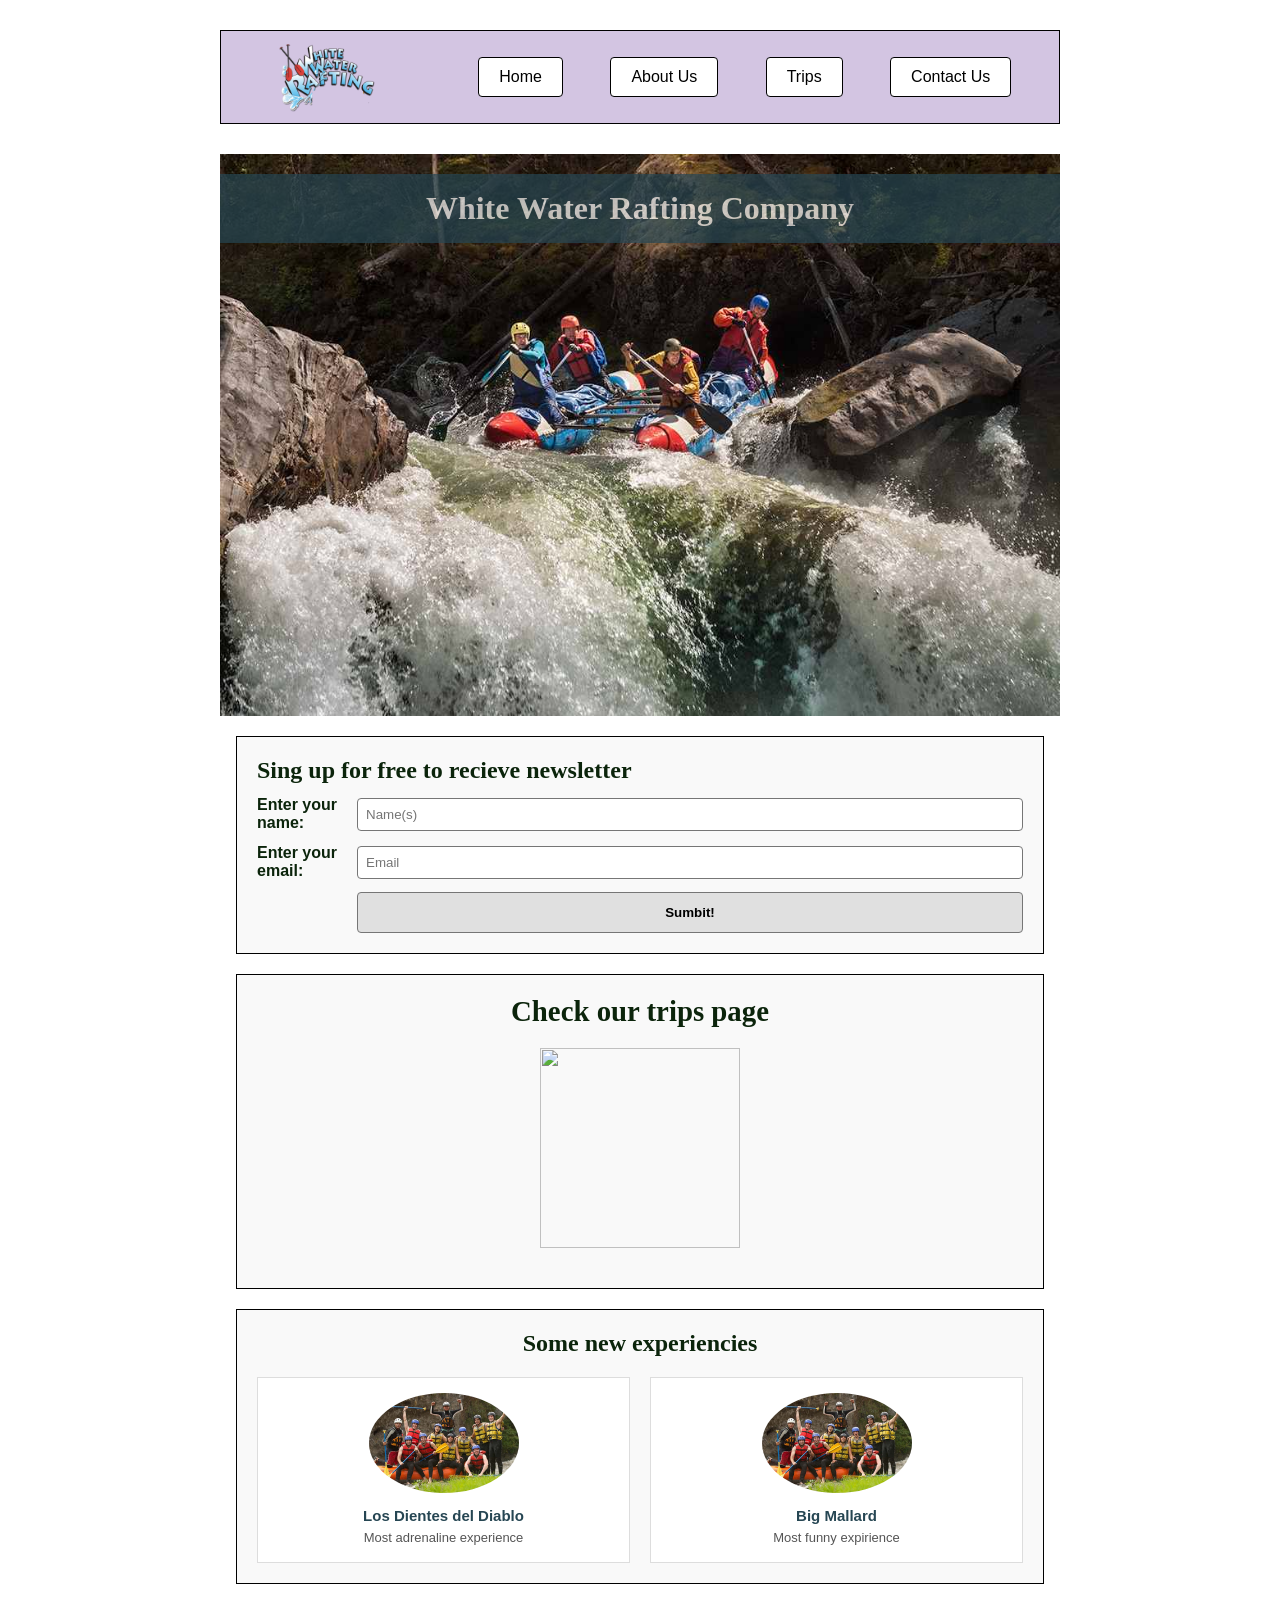
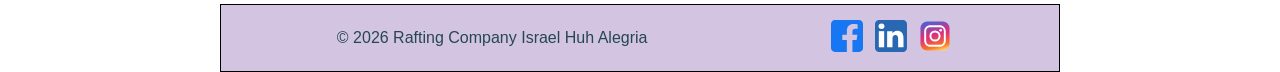
==== wwr/index.html @ a1c2dd7b "Advance#1" ====
<!DOCTYPE html>

<html lang="en">

    <head>
        <meta charset="UTF-8">
        <meta name="viewport" content="width=device-width, initial-scale=1.0">
        <title>Home White Water Rafting Company</title>
        <meta name="description"
        content="This is the home page of the White Water Rafting site">
        <meta name="author" content="Israel Huh Alegria">
        <link rel="stylesheet" href="styles/rafting.css">
    </head>

    <header class="main-header">
        <img src="images/z-wwr-oars.png" alt="Company-logo" class="header-logo">
        <nav class="menu">
            <a href="index.html" class="menu-item">Home</a>
            <a href="about.html" class="menu-item">About Us</a>
            <a href="trips.html" class="menu-item">Trips</a>
            <a href="contact.html" class="menu-item">Contact Us</a>
        </nav>
    </header>

    <main>
        <div class="hero">
            <img src="images/rafting41_1024.jpg" alt="Rafting background hero banner">
            <h1>White Water Rafting Company</h1>
        </div>

        <section class="newsletter-container">
        <div class="form-box">
            <form action="">
                <h2>Sing up for free to recieve newsletter</h2>
                <div class="form-group">
                    <label for="name">Enter your name:</label>
                    <input type="text" id="name" name="name" placeholder="Name(s)" required>
                </div>
                <div class="form-group">
                    <label for="email">Enter your email:</label>
                    <input type="email" name="email" id="email" placeholder="Email" required>
                </div>

                <button type="submit" class="submit-btn">Sumbit!</button>
            </form>
        </div>
        </section>

        <section class="call-action">
            <h2>Check our trips page</h2>
            <a href="trips.html"><img src="images/rafting56_600.jpg" alt=""></a>
        </section>

        <section class="content-section">
            <h2>Some new experiencies</h2>
            <div class="content-grid">
                <figure class="content-card">
                    <img src="images/rafting59_600.jpg"
                      alt="">
                    <figcaption>Los Dientes del Diablo<br><span class="title">Most adrenaline experience</span>
                    </figcaption>
                </figure>
                <figure class="content-card">
                    <img src="images/rafting59_600.jpg" alt="">
                    <figcaption>Big Mallard<br><span class="title">Most funny expirience</span>
                    </figcaption>
                </figure>
            </div>
        </section>

    </main>

    <footer>
        <p>&copy; 2026 Rafting Company Israel Huh Alegria</p>
        <nav class="socialmedia">
            <a href="https://facebook.com"><img src="images/facebook-square.svg"
                  alt="Facebook Icon"></a>
            <a href="https://linkedin.com"><img src="images/linkedin-square.svg"
                  alt="Linkedin Icon"></a>
            <a href="https://instagram.com"><img src="images/instagram-square.svg"
                  alt="Instagram Icon"></a>
        </nav>
    </footer>
</html>
---- wwr/styles/rafting.css ----
:root {
    --primary-color: #0b240b;
    --secondary-color: #f4a261;
    --accent1-color: #264653;
    --accent2-color: #e9c46a;
    --heading-font: "Times New Roman", "Georgia", serif;
    --body-font: Arial, Helvetica, sans-serif;
}

* {
    margin: 0;
    padding: 0;
    box-sizing: border-box;
}

body {
    font-family: var(--body-font);
    color: var(--accent1-color);
}

header,
main,
footer {
    width: 840px;
    margin: 0 auto;
}

.main-header {
    margin: 30px auto;
    border: 1px solid #000000;
    background-color: #d3c5e2;
    display: grid;
    grid-template-columns: 1fr 3fr;
    align-items: center;
}

.header-logo {
    grid-column: 1;
    max-width: 100px;
    margin: 10px auto;
}

.menu {
    display: flex;
    justify-content: space-around;
    align-self: center;
}

.menu-item {
    padding: 10px 20px;
    color: #000000;
    text-decoration: none;
    font-family: Arial, sans-serif;
    border: 1px solid #000000;
    background-color: #ffffff;
    border-radius: 4px;
}

.menu-item:hover {
    background-color: #f0f0f0;
}

h1,
h2 {
    font-family: var(--heading-font);
    color: var(--primary-color);
}

nav,
p,
section,
article {
    margin: 16px;
    padding: 8px;
}

.socialmedia img {
    width: 32px;
    height: 32px;
}

.socialmedia a {
    text-decoration: none;
}

.hero {
    position: relative;
    margin-bottom: 20px;
}

.hero img {
    display: block;
    width: 100%;
    height: auto;
    background-color: var(--secondary-color);
}

.hero h1 {
    position: absolute;
    top: 20px;
    left: 0;
    width: 100%;
    padding: 16px;
    text-align: center;
    opacity: 0.7;
    background-color: var(--accent1-color);
    color: #ffffff;
}

.hero article {
    width: 100%;
    padding: 16px;
    background-color: #00000080;
    margin: 10px auto;
}

.hero article p {
    color: #ffffff;
    margin: 0;
}

.hero article img {
    float: right;
    width: 100px;
    margin: -1rem auto;
}

main section {
    border: 1px solid #000000;
    margin-bottom: 20px;
    padding: 20px;
    background-color: #f9f9f9;
}

.history-content {
    display: grid;
    grid-template-columns: 1fr 1fr 1fr;
    gap: 20px;
    align-items: center;
    margin-top: 15px;
}

.history-content p {
    margin: 0;
    padding: 0;
}

.history-content img {
    width: 100%;
    height: auto;
    border-radius: 4px;
    box-shadow: 2px 2px 10px #0000001a;
}

.adventures-gallery {
    display: grid;
    grid-template-columns: repeat(5, 1fr);
    gap: 15px;
    margin-top: 15px;
}

.adventures-gallery figure {
    margin: 0;
    padding: 10px;
    background-color: #f9f9f9;
    border: 1px solid #dddddd;
    text-align: center;
}

.adventures-gallery img {
    width: 100%;
    height: auto;
    margin-bottom: 8px;
}

.adventures-gallery figcaption {
    font-size: 14px;
    font-family: var(--body-font);
    color: var(--accent1-color);
    font-weight: bold;
}

footer {
    display: flex;
    justify-content: space-around;
    align-items: center;
    padding: 15px 20px;
    border: 1px solid #000000;
    background-color: #d3c5e2;
    margin-top: 20px;
}

footer p {
    margin: 0;
}

.socialmedia {
    display: flex;
    gap: 12px;
    margin: 0;
    padding: 0;
}

.company-info {
    text-align: center;
    border: 1px solid #000000;
    background-color: #f9f9f9;
    margin-bottom: 20px;
    padding: 20px;
}

.company-info h1 {
    position: static;
    background-color: #ffffff00;
    color: var(--primary-color);
    opacity: 1;
    padding: 0;
    margin-bottom: 10px;
}

.company-info p {
    margin: 6px 0;
    padding: 0;
}

.contact-container {
    display: grid;
    grid-template-columns: 1fr 1fr;
    gap: 30px;
    align-items: start;
    background-color: #f9f9f9;
    border: 1px solid #000000;
    padding: 20px;
    margin-bottom: 20px;
}

.map-box iframe {
    width: 100%;
    height: 380px;
    border: 0;
}

.form-box form {
    display: flex;
    flex-direction: column;
    gap: 12px;
}

.form-group {
    display: grid;
    grid-template-columns: 100px 1fr;
    align-items: center;
}

.form-group label {
    font-weight: bold;
}

.form-group input,
.form-group textarea {
    width: 100%;
    padding: 8px;
    border: 1px solid #767676;
    border-radius: 4px;
    font-family: var(--body-font);
}

.radio-group {
    border: none;
    padding: 0;
    margin: 0;
    display: grid;
    grid-template-columns: 100px 1fr;
}

.radio-group legend {
    font-weight: bold;
    grid-column: 1;
}

.radio-group label {
    grid-column: 2;
    display: flex;
    align-items: center;
    gap: 8px;
    margin-bottom: 6px;
    cursor: pointer;
}

.checkbox-group {
    margin-left: 100px;
    display: flex;
    align-items: center;
    gap: 8px;
}

.submit-btn {
    margin-left: 100px;
    padding: 12px;
    background-color: #e0e0e0;
    color: #000000;
    font-weight: bold;
    border: 1px solid #767676;
    border-radius: 4px;
    cursor: pointer;
    text-align: center;
}

.submit-btn:hover {
    background-color: #cccccc;
}

.employee-section {
    border: 1px solid #000000;
    margin-bottom: 20px;
    padding: 20px;
    background-color: #f9f9f9;
}

.employee-section h2 {
    text-align: center;
    margin-bottom: 20px;
}

.employee-grid {
    display: grid;
    grid-template-columns: repeat(3, 1fr);
    gap: 20px;
}

.employee-card {
    margin: 0;
    padding: 15px;
    background-color: #ffffff;
    border: 1px solid #dddddd;
    text-align: center;
}

.employee-card img {
    width: 100%;
    max-width: 150px;
    height: auto;
    border-radius: 50%;
    display: block;
    margin: 0 auto 12px auto;
}

.employee-card figcaption {
    font-size: 15px;
    font-family: var(--body-font);
    color: var(--accent1-color);
    font-weight: bold;
    line-height: 1.4;
}

.employee-card .title {
    font-size: 13px;
    font-weight: normal;
    color: #555555;
}

.newsletter-container {
    display: grid;
    grid-template-columns: 1fr;
    gap: 30px;
    align-items: start;
    background-color: #f9f9f9;
    border: 1px solid #000000;
    padding: 20px;
    margin-bottom: 20px;
    color: var(--primary-color);
}

.call-action {
    text-align: center;
    border: 1px solid #000000;
    background-color: #f9f9f9;
    margin-bottom: 20px;
    padding: 20px;
    font-size: larger;
}

.call-action img {
    margin: 20px;
    height: 200px;
    width: 200px;
}

.call-action img:hover {
    box-shadow: 10px 20px 10px #afaeae;
}

.content-section {
    border: 1px solid #000000;
    margin-bottom: 20px;
    padding: 20px;
    background-color: #f9f9f9;
}

.content-section h2 {
    text-align: center;
    margin-bottom: 20px;
}

.content-grid {
    display: grid;
    grid-template-columns: repeat(2, 1fr);
    gap: 20px;
}

.content-card {
    margin: 0;
    padding: 15px;
    background-color: #ffffff;
    border: 1px solid #dddddd;
    text-align: center;
}

.content-card img {
    width: 100%;
    max-width: 150px;
    height: auto;
    border-radius: 50%;
    display: block;
    margin: 0 auto 12px auto;
}

.content-card figcaption {
    font-size: 15px;
    font-family: var(--body-font);
    color: var(--accent1-color);
    font-weight: bold;
    line-height: 1.4;
}

.content-card .title {
    font-size: 13px;
    font-weight: normal;
    color: #555555;
}

.trips-content {
    border: 1px solid #000000;
    margin-bottom: 20px;
    padding: 20px;
    background-color: #f9f9f9;
}

.trips-content h2 {
    text-align: center;
    margin-bottom: 20px;
}

.trips-content-grid {
    display: grid;
    grid-template-columns: repeat(2, 1fr);
    gap: 20px;
}

.trips-content-card {
    margin: 0;
    padding: 15px;
    background-color: #ffffff;
    border: 1px solid #dddddd;
    text-align: center;
}

.trips-content-card img {
    width: 100%;
    max-width: 150px;
    height: auto;
    border-radius: 50%;
    display: block;
    margin: 0 auto 12px auto;
}

.trips-content-card figcaption {
    font-size: 15px;
    font-family: var(--body-font);
    color: var(--accent1-color);
    font-weight: bold;
    line-height: 1.4;
}

.trips-content-card .title {
    font-size: 13px;
    font-weight: normal;
    color: #555555;
}
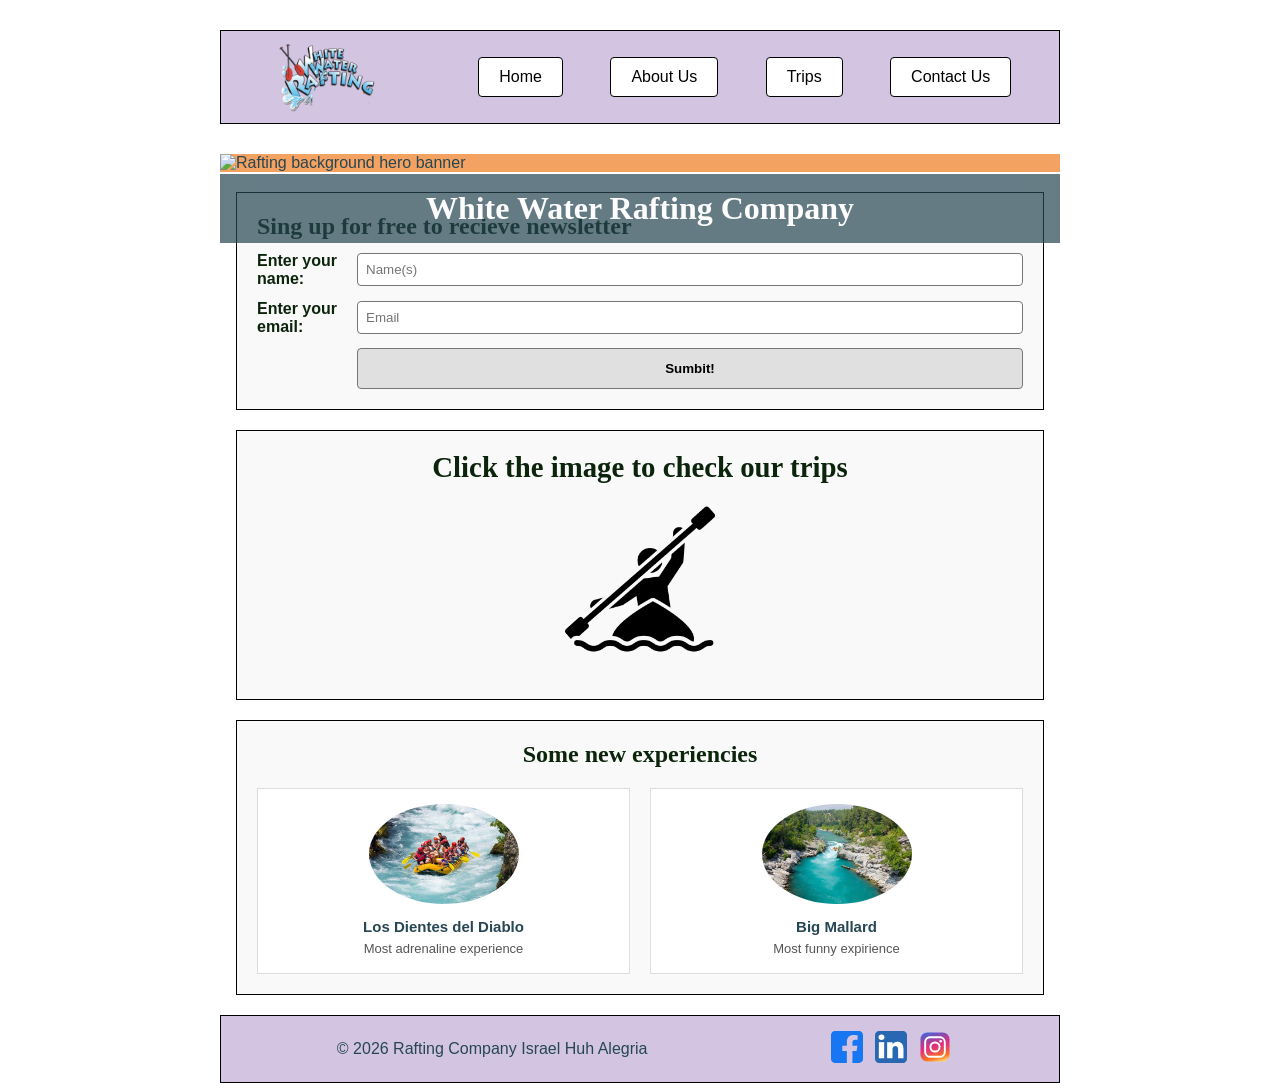
==== commit 28fe80f2: "final#1" ====
--- a/wwr/index.html
+++ b/wwr/index.html
@@ -13,7 +13,7 @@
     </head>
 
     <header class="main-header">
-        <img src="images/z-wwr-oars.png" alt="Company-logo" class="header-logo">
+        <img src="images/logo.png" alt="Company-logo" class="header-logo">
         <nav class="menu">
             <a href="index.html" class="menu-item">Home</a>
             <a href="about.html" class="menu-item">About Us</a>
@@ -24,7 +24,7 @@
 
     <main>
         <div class="hero">
-            <img src="images/rafting41_1024.jpg" alt="Rafting background hero banner">
+            <img src="images/home_main.jpg" alt="Rafting background hero banner">
             <h1>White Water Rafting Company</h1>
         </div>
 
@@ -47,21 +47,21 @@
         </section>
 
         <section class="call-action">
-            <h2>Check our trips page</h2>
-            <a href="trips.html"><img src="images/rafting56_600.jpg" alt=""></a>
+            <h2>Click the image to check our trips</h2>
+            <a href="trips.html"><img src="images/trips_a.png" alt=""></a>
         </section>
 
         <section class="content-section">
             <h2>Some new experiencies</h2>
             <div class="content-grid">
                 <figure class="content-card">
-                    <img src="images/rafting59_600.jpg"
+                    <img src="images/dientes-del-diablo.jpg"
                       alt="">
                     <figcaption>Los Dientes del Diablo<br><span class="title">Most adrenaline experience</span>
                     </figcaption>
                 </figure>
                 <figure class="content-card">
-                    <img src="images/rafting59_600.jpg" alt="">
+                    <img src="images/big-mallard.jpg" alt="">
                     <figcaption>Big Mallard<br><span class="title">Most funny expirience</span>
                     </figcaption>
                 </figure>
--- a/wwr/styles/rafting.css
+++ b/wwr/styles/rafting.css
@@ -111,7 +111,7 @@
     width: 100%;
     padding: 16px;
     background-color: #00000080;
-    margin: 10px auto;
+    margin: 20px auto;
 }
 
 .hero article p {
@@ -121,8 +121,8 @@
 
 .hero article img {
     float: right;
-    width: 100px;
-    margin: -1rem auto;
+    width: 150px;
+    margin: -1.5rem auto;
 }
 
 main section {
@@ -382,8 +382,8 @@
 
 .call-action img {
     margin: 20px;
-    height: 200px;
-    width: 200px;
+    height: 150px;
+    width: auto;
 }
 
 .call-action img:hover {
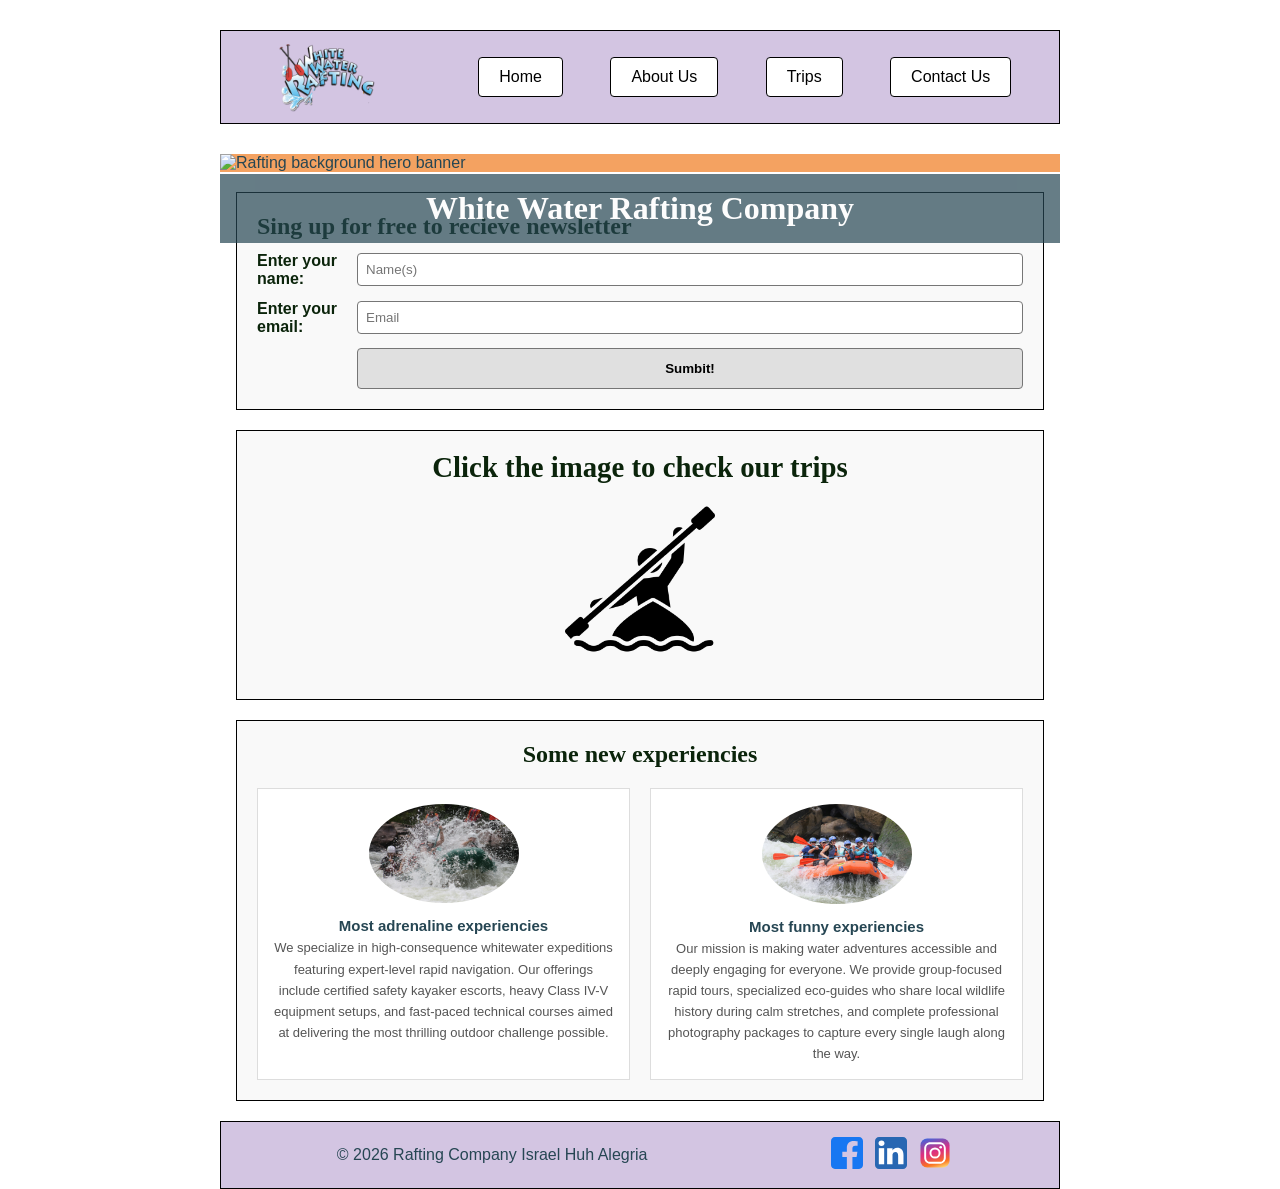
==== commit d881bb9a: "final-project#1" ====
--- a/wwr/index.html
+++ b/wwr/index.html
@@ -55,14 +55,13 @@
             <h2>Some new experiencies</h2>
             <div class="content-grid">
                 <figure class="content-card">
-                    <img src="images/dientes-del-diablo.jpg"
-                      alt="">
-                    <figcaption>Los Dientes del Diablo<br><span class="title">Most adrenaline experience</span>
+                    <img src="images/home-trips2.jpg" alt="">
+                    <figcaption>Most adrenaline experiencies<br><span class="title">We specialize in high-consequence whitewater expeditions featuring expert-level rapid navigation. Our offerings include certified safety kayaker escorts, heavy Class IV-V equipment setups, and fast-paced technical courses aimed at delivering the most thrilling outdoor challenge possible.</span>
                     </figcaption>
                 </figure>
                 <figure class="content-card">
-                    <img src="images/big-mallard.jpg" alt="">
-                    <figcaption>Big Mallard<br><span class="title">Most funny expirience</span>
+                    <img src="images/home-trips1.jpg" alt="">
+                    <figcaption>Most funny experiencies<br><span class="title">Our mission is making water adventures accessible and deeply engaging for everyone. We provide group-focused rapid tours, specialized eco-guides who share local wildlife history during calm stretches, and complete professional photography packages to capture every single laugh along the way.</span>
                     </figcaption>
                 </figure>
             </div>
--- a/wwr/styles/rafting.css
+++ b/wwr/styles/rafting.css
@@ -486,4 +486,51 @@
     font-size: 13px;
     font-weight: normal;
     color: #555555;
+}
+
+.trips-table-section {
+    border: 1px solid #000000;
+    margin-bottom: 20px;
+    padding: 20px;
+    background-color: #f9f9f9;
+}
+
+.trips-table-section h2 {
+    text-align: center;
+    margin-bottom: 20px;
+}
+
+.trips-table {
+    width: 100%;
+    border-collapse: collapse;
+    margin-top: 10px;
+    background-color: #ffffff;
+    font-family: var(--body-font);
+}
+
+.trips-table th, 
+.trips-table td {
+    padding: 12px 15px;
+    text-align: left;
+    border: 1px solid #dddddd;
+}
+
+.trips-table th {
+    background-color: var(--primary-color);
+    color: #ffffff;
+    font-family: var(--heading-font);
+    font-weight: bold;
+}
+
+.trips-table tbody tr:nth-child(even) {
+    background-color: #f2f2f2;
+}
+
+.trips-table tbody tr:hover {
+    background-color: #e9c46a33;
+    transition: background-color 0.3s ease;
+}
+
+.trips-table td strong {
+    color: var(--accent1-color);
 }
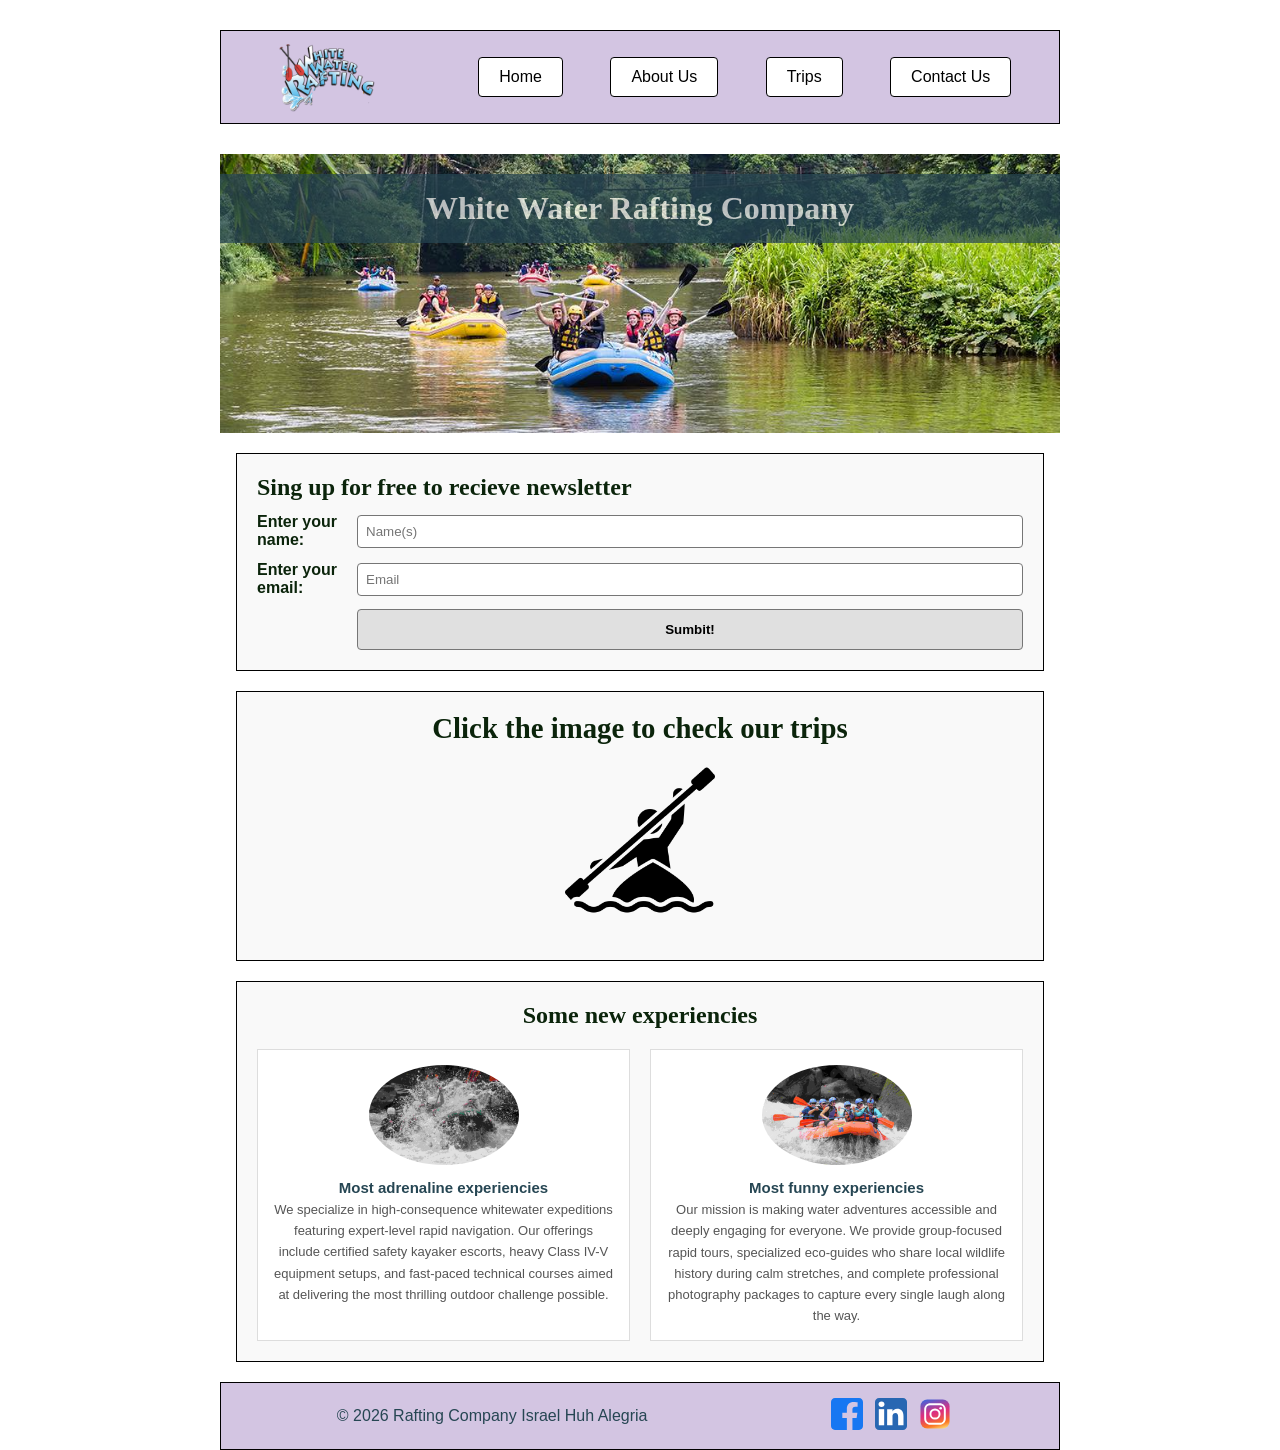
==== commit 494190eb: "final-project#3" ====
--- a/wwr/index.html
+++ b/wwr/index.html
@@ -48,7 +48,7 @@
 
         <section class="call-action">
             <h2>Click the image to check our trips</h2>
-            <a href="trips.html"><img src="images/trips_a.png" alt=""></a>
+            <a href="trips.html"><img src="images/trips-a.png" alt=""></a>
         </section>
 
         <section class="content-section">
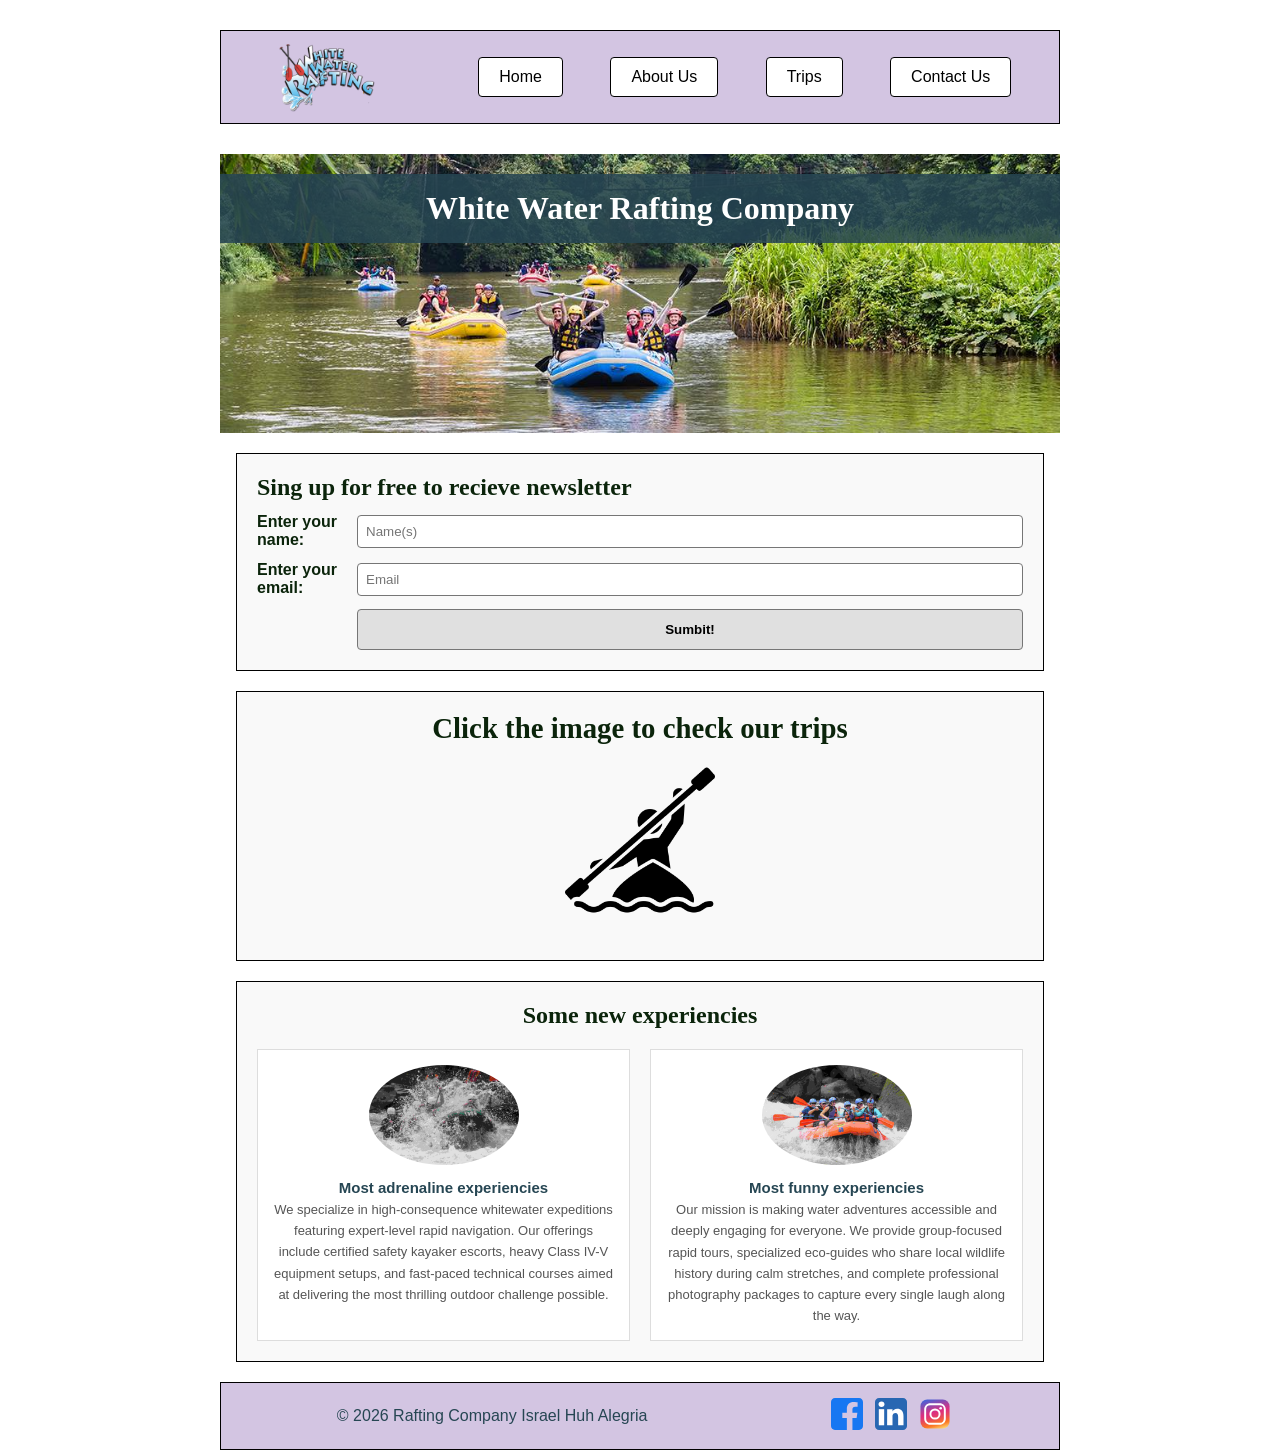
==== commit bfbe9eba: "final-corrections" ====
--- a/wwr/index.html
+++ b/wwr/index.html
@@ -2,16 +2,17 @@
 
 <html lang="en">
 
-    <head>
-        <meta charset="UTF-8">
-        <meta name="viewport" content="width=device-width, initial-scale=1.0">
-        <title>Home White Water Rafting Company</title>
-        <meta name="description"
-        content="This is the home page of the White Water Rafting site">
-        <meta name="author" content="Israel Huh Alegria">
-        <link rel="stylesheet" href="styles/rafting.css">
-    </head>
+<head>
+    <meta charset="UTF-8">
+    <meta name="viewport" content="width=device-width, initial-scale=1.0">
+    <title>Home White Water Rafting Company</title>
+    <meta name="description"
+      content="This is the home page of the White Water Rafting site where people can see our presentation">
+    <meta name="author" content="Israel Huh Alegria">
+    <link rel="stylesheet" href="styles/rafting.css">
+</head>
 
+<body>
     <header class="main-header">
         <img src="images/logo.png" alt="Company-logo" class="header-logo">
         <nav class="menu">
@@ -29,21 +30,21 @@
         </div>
 
         <section class="newsletter-container">
-        <div class="form-box">
-            <form action="">
-                <h2>Sing up for free to recieve newsletter</h2>
-                <div class="form-group">
-                    <label for="name">Enter your name:</label>
-                    <input type="text" id="name" name="name" placeholder="Name(s)" required>
-                </div>
-                <div class="form-group">
-                    <label for="email">Enter your email:</label>
-                    <input type="email" name="email" id="email" placeholder="Email" required>
-                </div>
+            <div class="form-box">
+                <form>
+                    <h2>Sing up for free to recieve newsletter</h2>
+                    <div class="form-group">
+                        <label for="name">Enter your name:</label>
+                        <input type="text" id="name" name="name" placeholder="Name(s)" required>
+                    </div>
+                    <div class="form-group">
+                        <label for="email">Enter your email:</label>
+                        <input type="email" name="email" id="email" placeholder="Email" required>
+                    </div>
 
-                <button type="submit" class="submit-btn">Sumbit!</button>
-            </form>
-        </div>
+                    <button type="submit" class="submit-btn">Sumbit!</button>
+                </form>
+            </div>
         </section>
 
         <section class="call-action">
@@ -56,28 +57,40 @@
             <div class="content-grid">
                 <figure class="content-card">
                     <img src="images/home-trips2.jpg" alt="">
-                    <figcaption>Most adrenaline experiencies<br><span class="title">We specialize in high-consequence whitewater expeditions featuring expert-level rapid navigation. Our offerings include certified safety kayaker escorts, heavy Class IV-V equipment setups, and fast-paced technical courses aimed at delivering the most thrilling outdoor challenge possible.</span>
+                    <figcaption>Most adrenaline experiencies<br><span class="title">We specialize in
+                            high-consequence whitewater expeditions featuring expert-level rapid
+                            navigation. Our offerings include certified safety kayaker escorts,
+                            heavy
+                            Class IV-V equipment setups, and fast-paced technical courses aimed at
+                            delivering the most thrilling outdoor challenge possible.</span>
                     </figcaption>
                 </figure>
                 <figure class="content-card">
                     <img src="images/home-trips1.jpg" alt="">
-                    <figcaption>Most funny experiencies<br><span class="title">Our mission is making water adventures accessible and deeply engaging for everyone. We provide group-focused rapid tours, specialized eco-guides who share local wildlife history during calm stretches, and complete professional photography packages to capture every single laugh along the way.</span>
+                    <figcaption>Most funny experiencies<br><span class="title">Our mission is making
+                            water adventures accessible and deeply engaging for everyone. We provide
+                            group-focused rapid tours, specialized eco-guides who share local
+                            wildlife
+                            history during calm stretches, and complete professional photography
+                            packages to capture every single laugh along the way.</span>
                     </figcaption>
                 </figure>
             </div>
         </section>
 
     </main>
+</body>
 
-    <footer>
-        <p>&copy; 2026 Rafting Company Israel Huh Alegria</p>
-        <nav class="socialmedia">
-            <a href="https://facebook.com"><img src="images/facebook-square.svg"
-                  alt="Facebook Icon"></a>
-            <a href="https://linkedin.com"><img src="images/linkedin-square.svg"
-                  alt="Linkedin Icon"></a>
-            <a href="https://instagram.com"><img src="images/instagram-square.svg"
-                  alt="Instagram Icon"></a>
-        </nav>
-    </footer>
+<footer>
+    <p>&copy; 2026 Rafting Company Israel Huh Alegria</p>
+    <nav class="socialmedia">
+        <a href="https://facebook.com"><img src="images/facebook-square.svg"
+              alt="Facebook Icon"></a>
+        <a href="https://linkedin.com"><img src="images/linkedin-square.svg"
+              alt="Linkedin Icon"></a>
+        <a href="https://instagram.com"><img src="images/instagram-square.svg"
+              alt="Instagram Icon"></a>
+    </nav>
+</footer>
+
 </html>
--- a/wwr/styles/rafting.css
+++ b/wwr/styles/rafting.css
@@ -102,8 +102,7 @@
     width: 100%;
     padding: 16px;
     text-align: center;
-    opacity: 0.7;
-    background-color: var(--accent1-color);
+    background-color: rgba(38, 70, 83, 0.85);
     color: #ffffff;
 }
 
@@ -508,7 +507,7 @@
     font-family: var(--body-font);
 }
 
-.trips-table th, 
+.trips-table th,
 .trips-table td {
     padding: 12px 15px;
     text-align: left;
